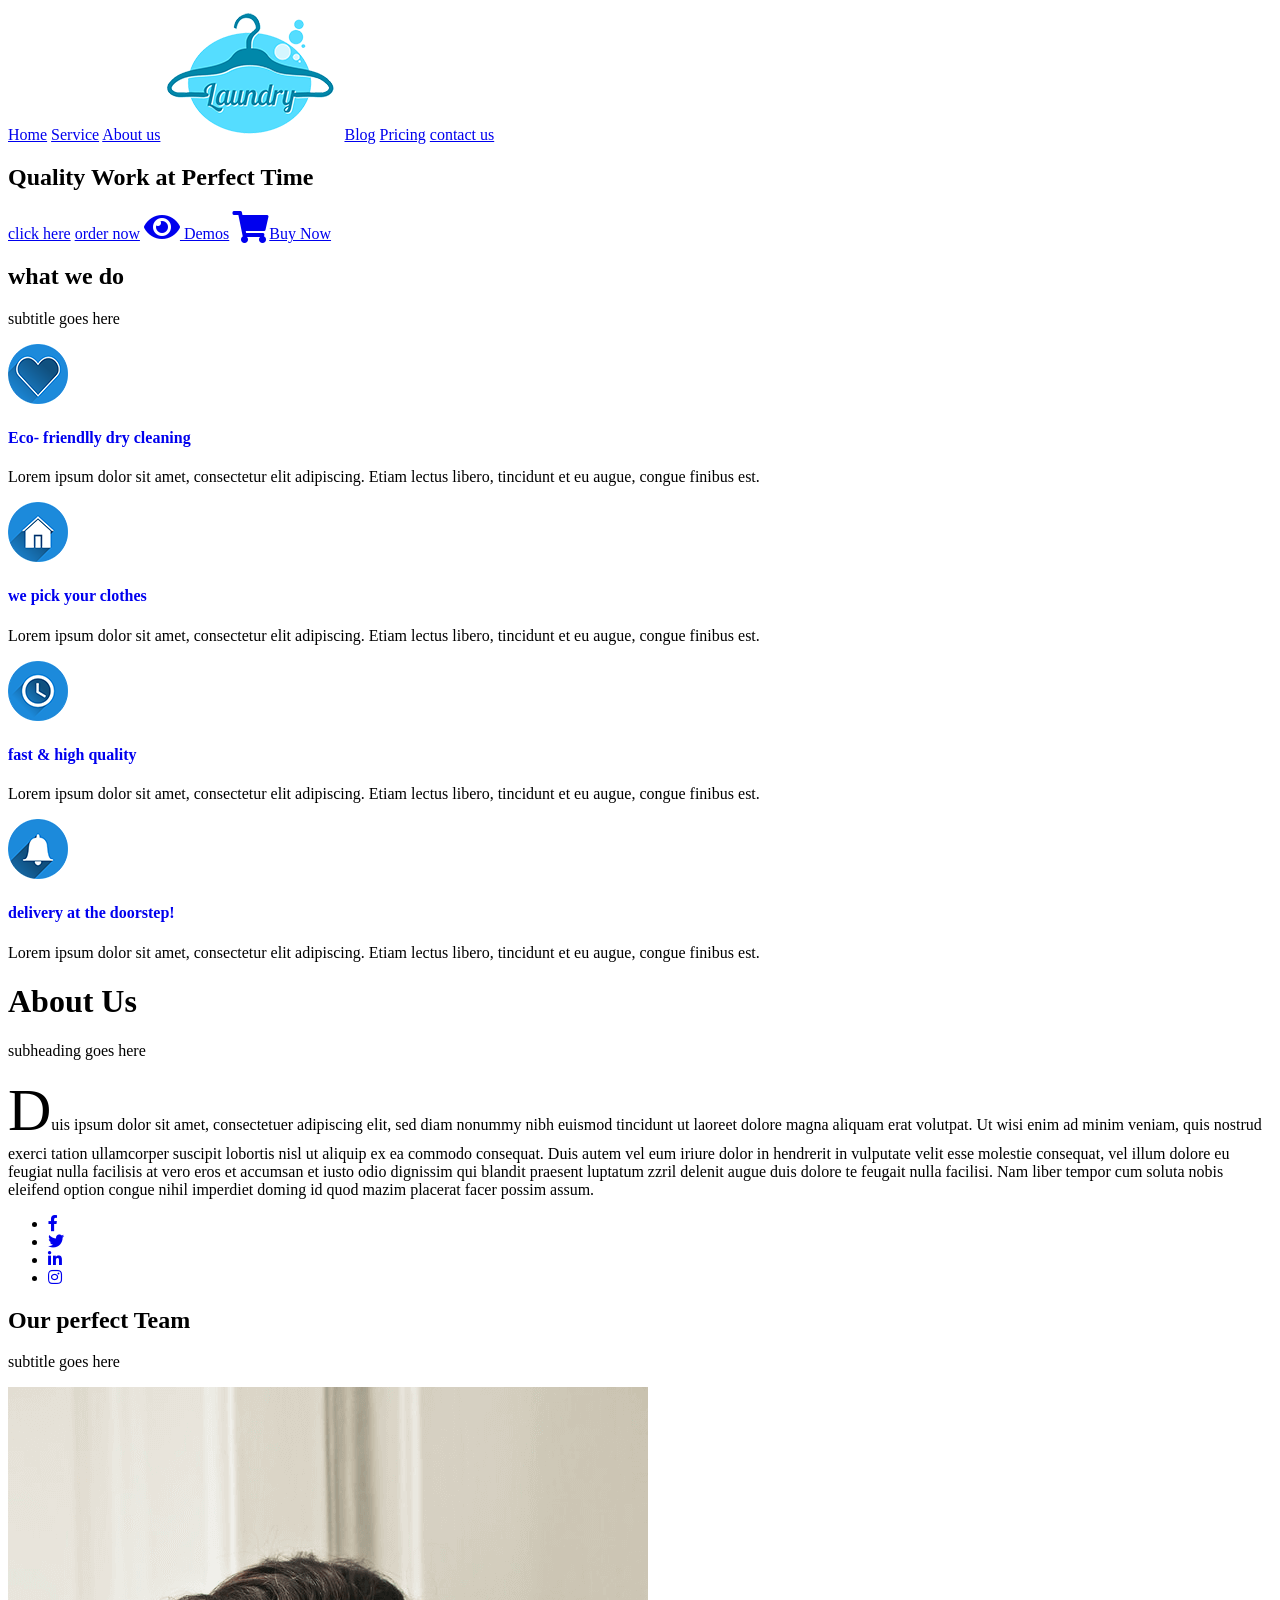
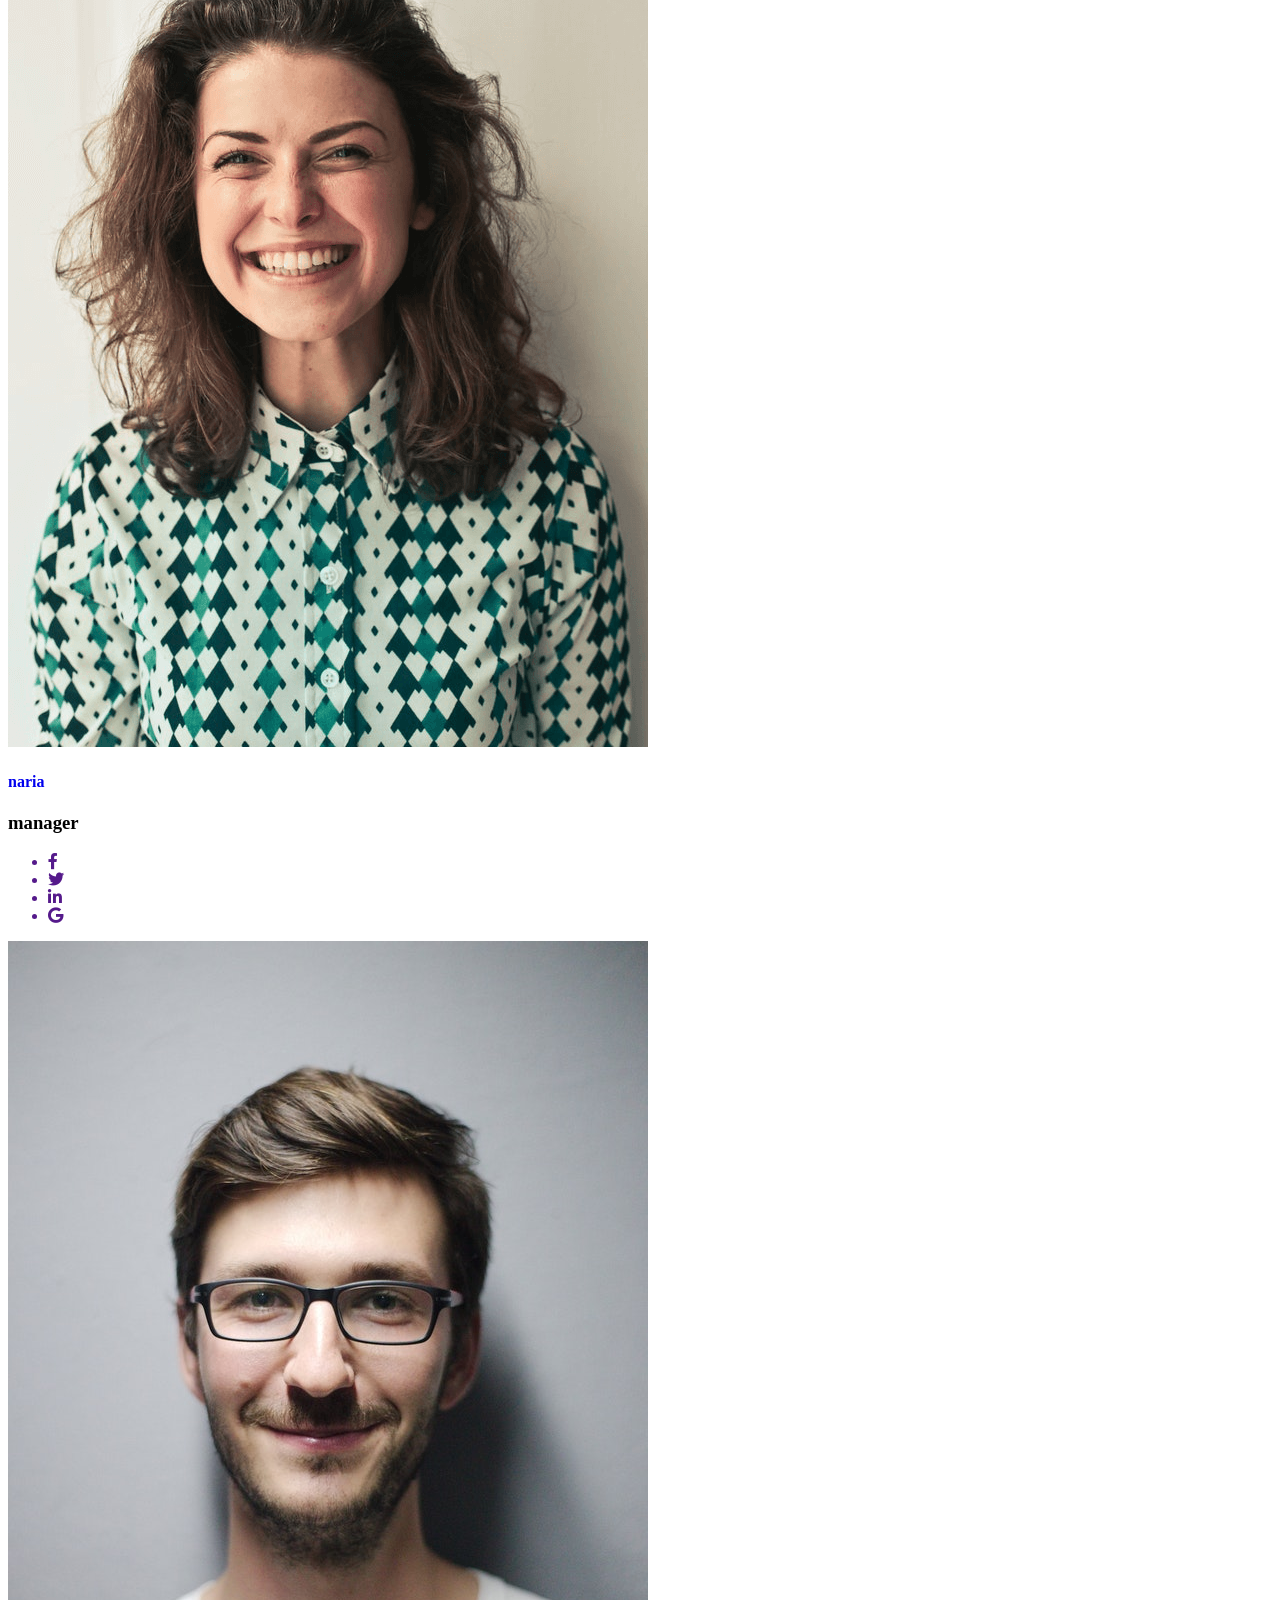
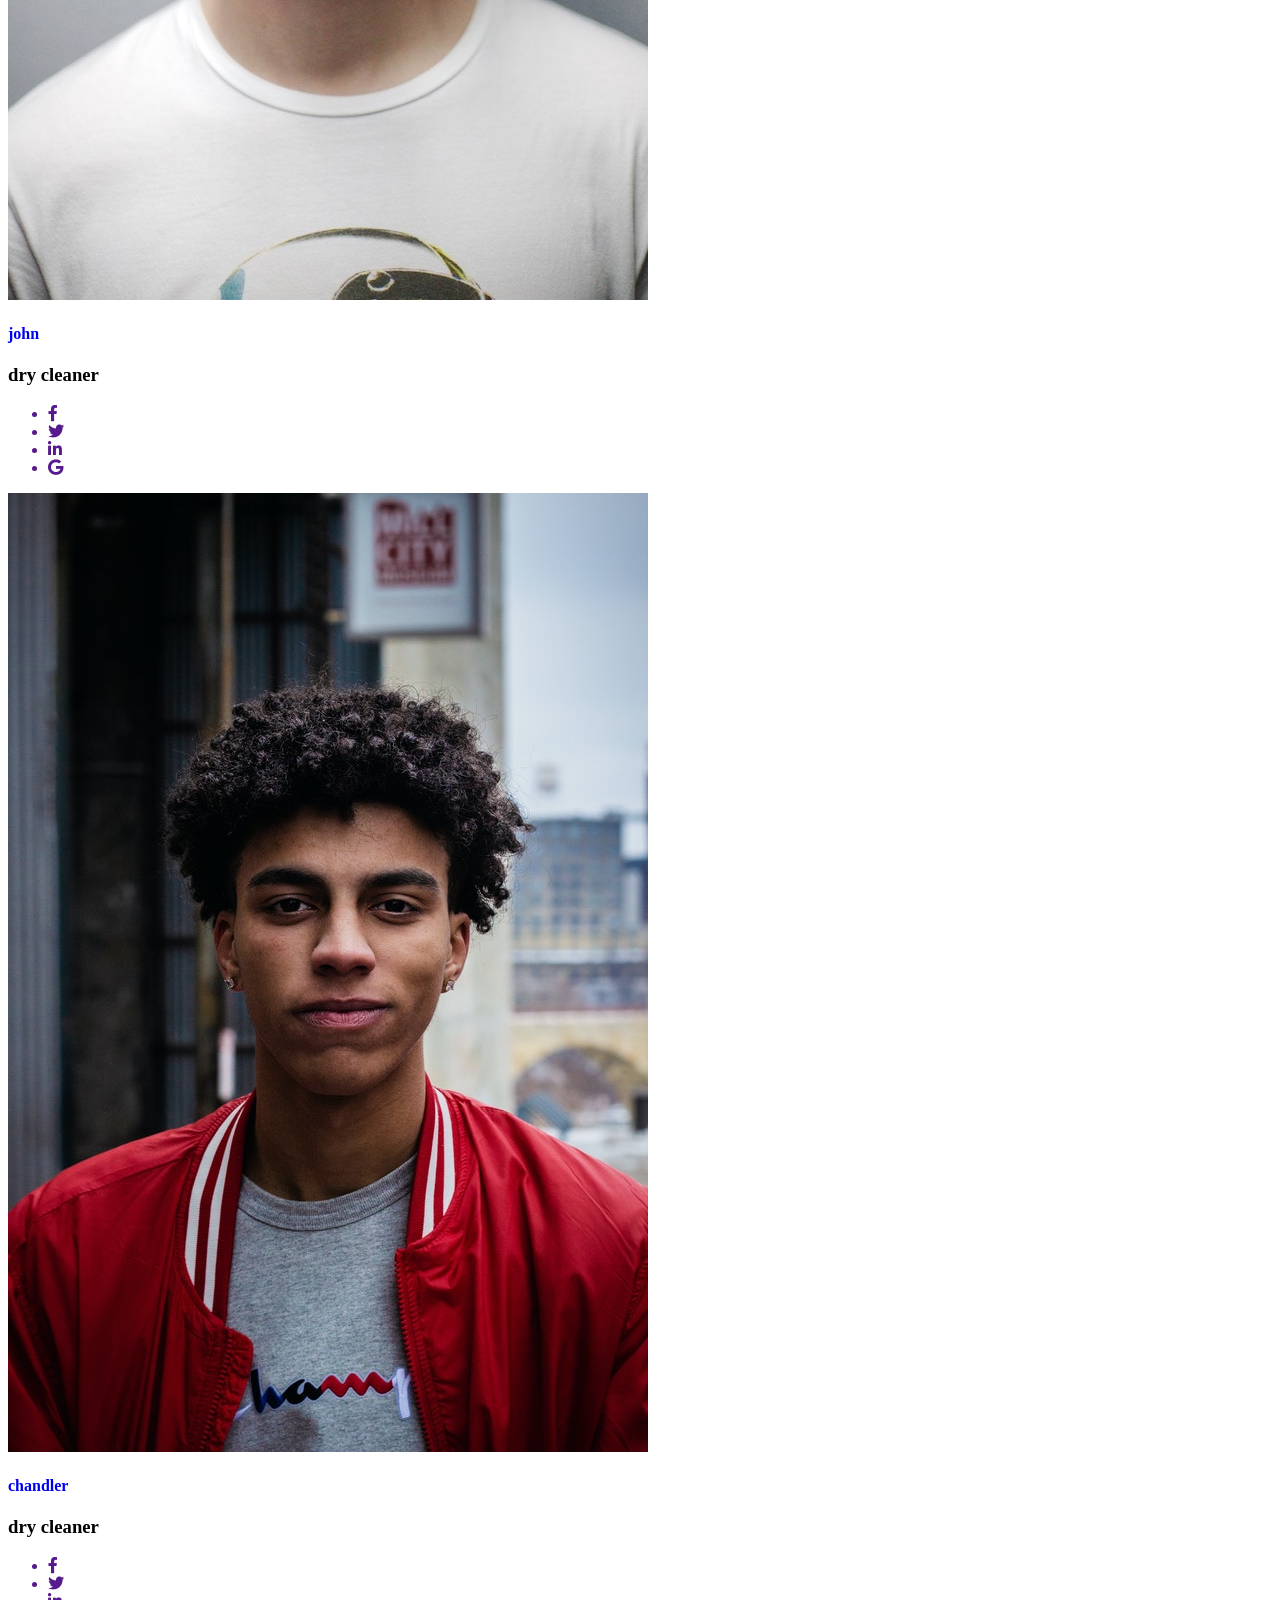
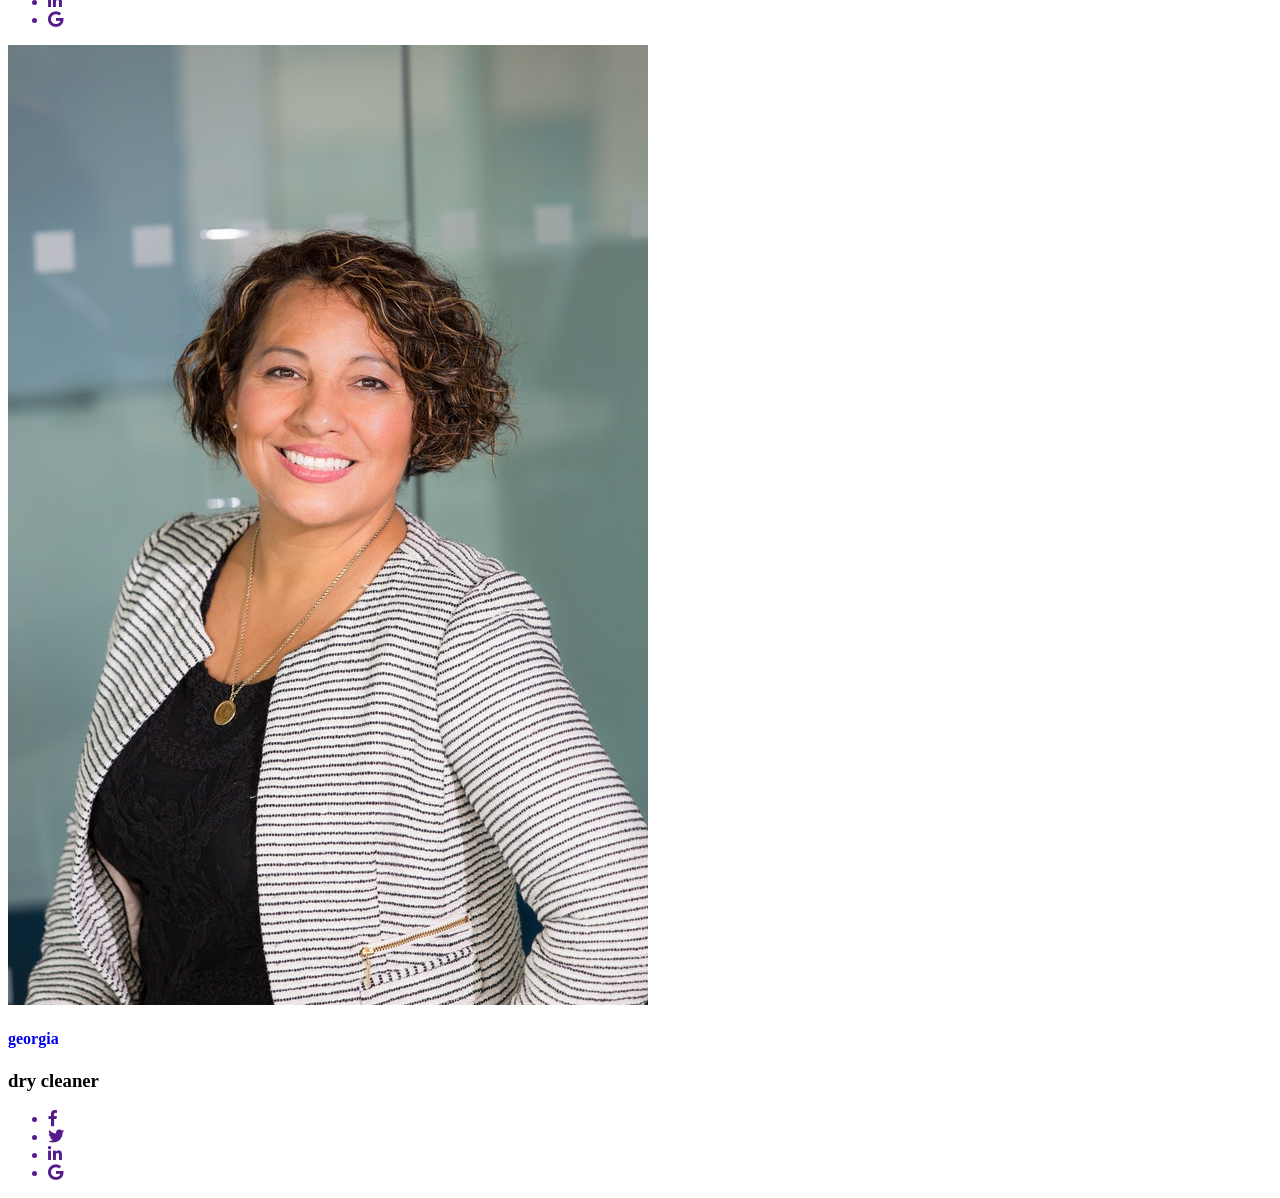
==== index.html @ bb2dcfbb "Rename index.html. to index.html" ====
<!DOCTYPE html>
<html>
  <head>
	  <title> hello</title>
	  <meta charset="utf-8">
	<meta name="viewport" content="width=device-width initial-scale=1.0">
    <link rel="stylesheet" type="text/css" href="theme1.css">	  
	 <link href="https://fonts.googleapis.com/css2?family=Josefin+Sans&display=swap" rel="stylesheet">
	 <link rel="stylesheet" href="https://use.fontawesome.com/releases/v5.15.1/css/all.css" integrity="sha384-vp86vTRFVJgpjF9jiIGPEEqYqlDwgyBgEF109VFjmqGmIY/Y4HV4d3Gp2irVfcrp" crossorigin="anonymous">
    <meta name="viewport"  content="width-device-width,initial-scale=1.0">
  </head>
  <body>
  <header>
  <nav>
	 <div class="menu">
	 <a href="#">Home</a>
	 <a href="#">Service</a>
	 <a href="#">About us</a
	<a href="#"><img src="logo.png" class="logo" alt="company logo"></img></a>
	 <a href="#">Blog</a>
	 <a href="#">Pricing</a>
	  <a href="#">contact us</a>
	 </div>
	 </nav>
	 <main>
	    <section>
		<h1>Quality Work  at Perfect Time</h1>
		<a href="#" class="btnone">click here</a>
		<a href="#" class="btntwo"> order now</a>
		<a href="#" class="btnthree"><i class="fa far fa-eye fa-2x" aria-hidden="true"></i><span class="btn-text"> Demos</span></a>
		<a href="#" class="btnfour"><i class="fa fa-shopping-cart fa-2x" aria-hidden="true"></i><span class="btn-text">Buy Now</span></a>
		</section>
	 </main>
	  <div>
	    <section class="headline">
       <h1>what we  do</h1>
       <p>subtitle goes here</p>
       </section>
	      <div class="row-1">
		  <div class="column-1">
		  <div class="card-1">
		  <a href="#"><span><img src="service-1.png" alt="Naria"></span><a/>
		  <div class="team-conatainer-1">
		  <a href="#" style="text-decoration: none;"><h4>Eco- friendlly dry cleaning</h4></a>
		   <p>Lorem ipsum dolor sit amet, consectetur elit adipiscing. Etiam lectus libero, tincidunt et eu augue, congue finibus est.</p>
		  </div>
		  </div>
		  </div>
		  <div class="column-1">
		  <div class="card-1">
		  <a href="#"><span><img src="service.png" alt="Naria"></span><a/>
		  <div class="team-conatainer-1">
		  <a href="#" style="text-decoration: none;"><h4>we pick your clothes</h4></a>
		   <p>Lorem ipsum dolor sit amet, consectetur elit adipiscing. Etiam lectus libero, tincidunt et eu augue, congue finibus est.</p>
		  </div>
		  </div>
		  </div>
		  <div class="column-1">
		  <div class="card-1">
		  <a href="#"><span><img src="service-3.png" alt="Naria"></span><a/>
		  <div class="team-conatainer-1">
		  <a href="#" style="text-decoration: none;"><h4>fast & high quality</h4></a>
		   <p>Lorem ipsum dolor sit amet, consectetur elit adipiscing. Etiam lectus libero, tincidunt et eu augue, congue finibus est.
</p>
		  </div>
		  </div>
		  </div>
		  <div class="column-1">
		  <div class="card-1">
		  <a href="#"><span><img src="service-4.png" alt="Naria"></span><a/>
		  <div class="team-conatainer-1">
		  <a href="#" style="text-decoration: none;"><h4>delivery at the doorstep!</h4></a>
		   <p>Lorem ipsum dolor sit amet, consectetur elit adipiscing. Etiam lectus libero, tincidunt et eu augue, congue finibus est.
</p>
		  </div>
		  </div>
		  </div>
		  </div>

	   </div>
   </div>
   <div class="fluid">
	<div class="hunk">
		<h1> About Us </h1>
		<p>subheading goes here</p>
	    <div class="about">
		<span style="font-size:60px;">D</span>uis ipsum dolor sit amet, consectetuer adipiscing elit, sed diam nonummy nibh euismod tincidunt ut laoreet dolore magna aliquam erat volutpat. Ut wisi enim ad minim veniam, quis nostrud exerci tation ullamcorper suscipit lobortis nisl ut aliquip ex ea commodo consequat. Duis autem vel eum iriure dolor in hendrerit in vulputate velit esse molestie consequat, vel illum dolore eu feugiat nulla facilisis at vero eros et accumsan et iusto odio dignissim qui blandit praesent luptatum zzril delenit augue duis dolore te feugait nulla facilisi. Nam liber tempor cum soluta nobis eleifend option congue nihil imperdiet doming id quod mazim placerat facer possim assum.
		</div>
		<div class="social-icon" >
			<ul>
				<li class="social-social-fb"><a href="#"><i class="fab fa-facebook-f"></i><span></span></a></li>
				<li class="social-social-fb"><a href="#"><i class="fab fa-twitter fa-1x"></i><span></span></a></li>
				<li class="social-social-fb"><a href="#"><i class="fab fa-linkedin-in"></i><span></span></a></li>
				<li class="social-social-fb"><a href="#"><i class="fab fa-instagram"></i><span></span></a></li>
			</ul>
		</div>
		</div>
		
<div class="team-section">
	<h2>Our perfect Team</h2>
	<p>subtitle goes here</p>
   </div>
   <div class="row">
	 <div class="column">
	   <div class="card">
		<a href="#"><span><img src="naria.png" alt="Naria"></span><a/>
		 <div class="team-container">
		   <a href="#" style="text-decoration: none;"><h4>naria</h4></a>
		   <h3>manager</h3>
		 </div>
		 <div class="icon" >
			   <ul>
				   <a href=""><li><span class="five"><i class="fab fa-facebook-f"></i></span></li></a>
				   <a href=""><li><span class="five"><i class="fab fa-twitter fa-1x"></i></span></li></a>
				   <a href=""><li><span class="five"><i class="fab fa-linkedin-in"></i></span></li></a>
				   <a href=""><li><span class="five"><i class="fab fa-google"></i></span></li></a>
			   </ul>
		   </div>
	   </div>
	 </div>
   
	 <div class="column">
	   <div class="card">
		 <a href=""><span><img src="john.jpg" alt="John"></span></a>
		 <div class="team-container">
		   <a href="#" style="text-decoration: none;"><h4>john</h4></a>
		   <h3>dry cleaner</h3>
		 </div>
		 <div class="icon" >
			   <ul>
				<a href=""><li><span class="five"><i class="fab fa-facebook-f"></i></span></li></a>
				<a href=""><li><span class="five"><i class="fab fa-twitter fa-1x"></i></span></li></a>
				<a href=""><li><span class="five"><i class="fab fa-linkedin-in"></i></span></li></a>
				<a href=""><li><span class="five"><i class="fab fa-google"></i></span></li></a>
			   </ul>
		   </div>
	   </div>
	 </div>
   
	 <div class="column">
	   <div class="card">
		 <a href=""><span><img src="chandler.jpg" alt="Chandler"></span></a>
		 <div class=" team-container">
		   <a href="#" style="text-decoration: none;"><h4>chandler</h4></a>
		   <h3>dry cleaner</h3>
		 </div>
		 <div class="icon" >
			   <ul>
				<a href=""><li><span class="five"><i class="fab fa-facebook-f"></i></span></li></a>
				<a href=""><li><span class="five"><i class="fab fa-twitter fa-1x"></i></span></li></a>
				<a href=""><li><span class="five"><i class="fab fa-linkedin-in"></i></span></li></a>
				<a href=""><li><span class="five"><i class="fab fa-google"></i></span></li></a>
			   </ul>
		   </div>
	   </div>
	 </div>
	 
	 <div class="column">
	   <div class="card">
		 <a href=""><span><img src="georgia.jpg" alt="Georgia"></span></a>
		 <div class="team-container">
		   <a href="#" style="text-decoration: none;"><h4>georgia</h4></a>
		   <h3>dry cleaner</h3>
		 </div>
		 <div class="icon" >
			   <ul>
				<a href=""><li><span class="five"><i class="fab fa-facebook-f"></i></span></li></a>
				<a href=""><li><span class="five"><i class="fab fa-twitter fa-1x"></i></span></li></a>
				<a href=""><li><span class="five"><i class="fab fa-linkedin-in"></i></span></li></a>
				<a href=""><li><span class="five"><i class="fab fa-google"></i></span></li></a>
			   </ul>
		   </div>
   </div>
	  </div>
  </header>
  </body>
  </html>
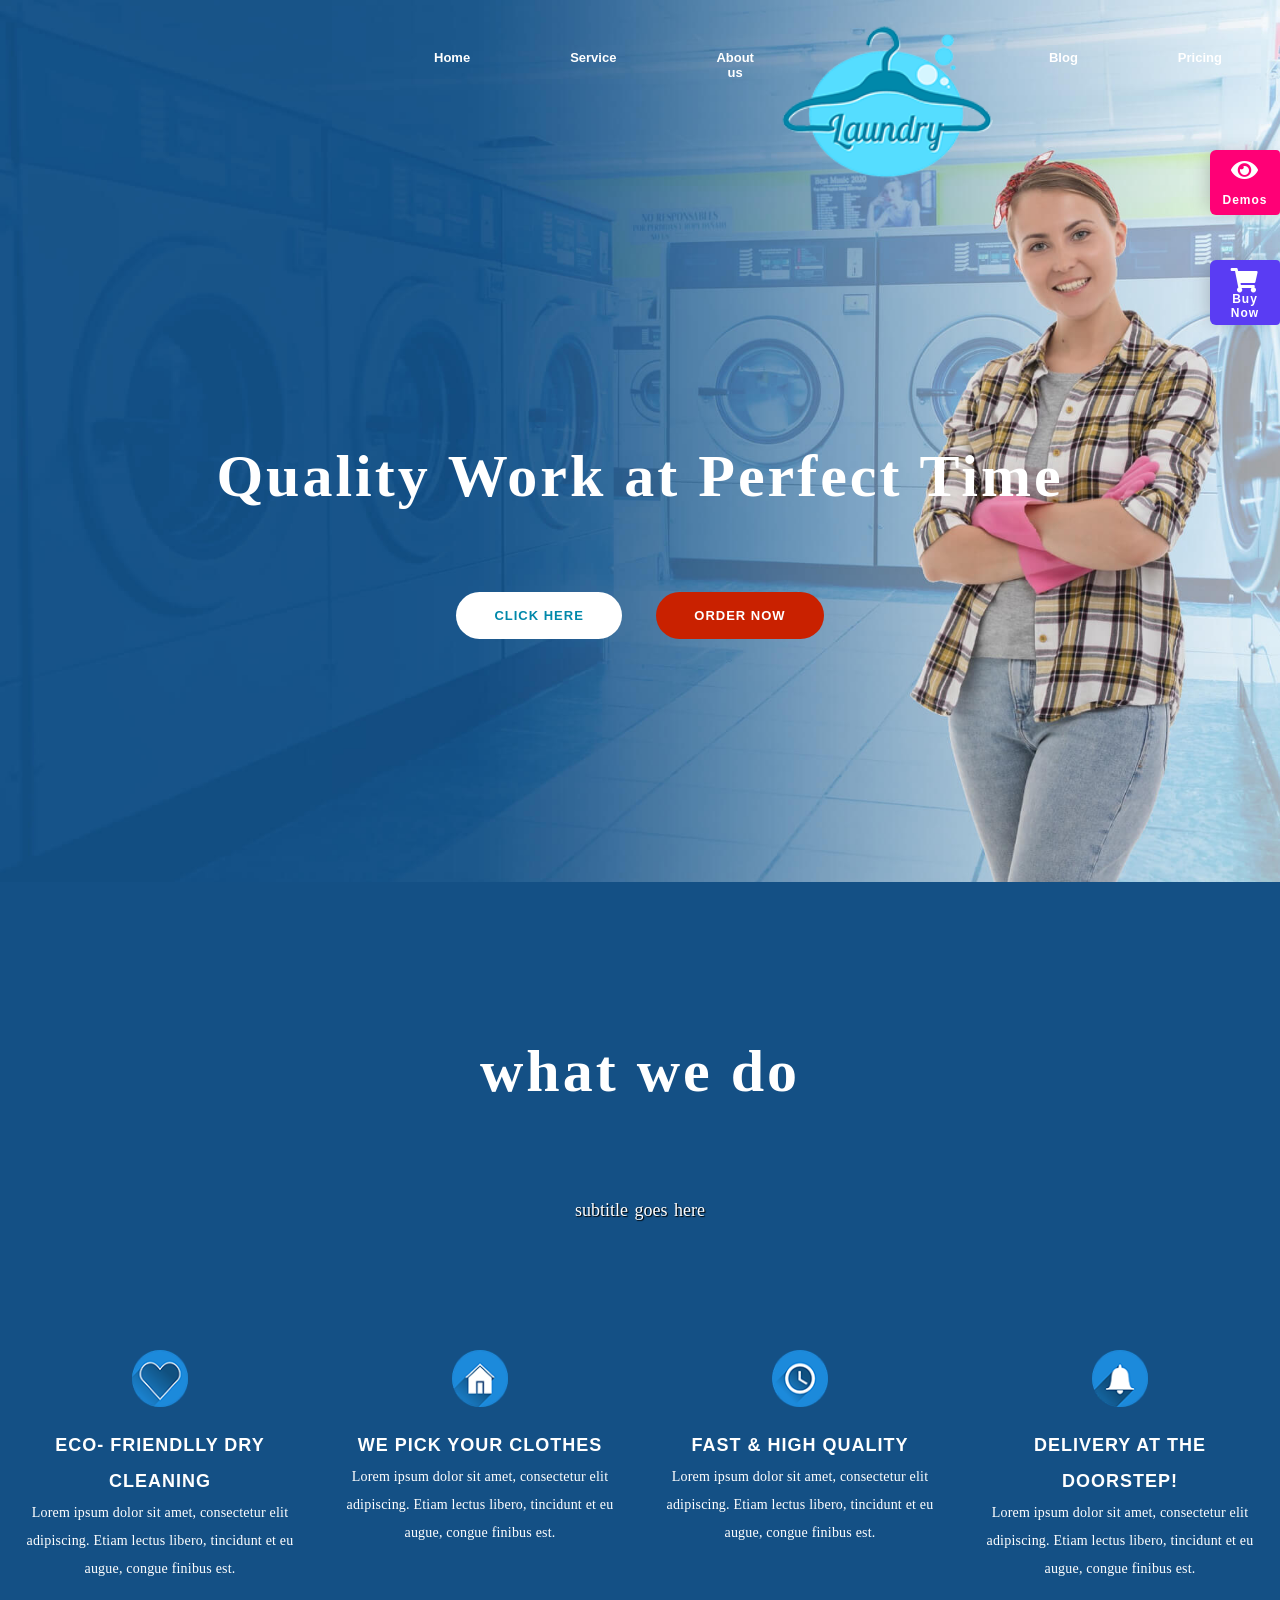
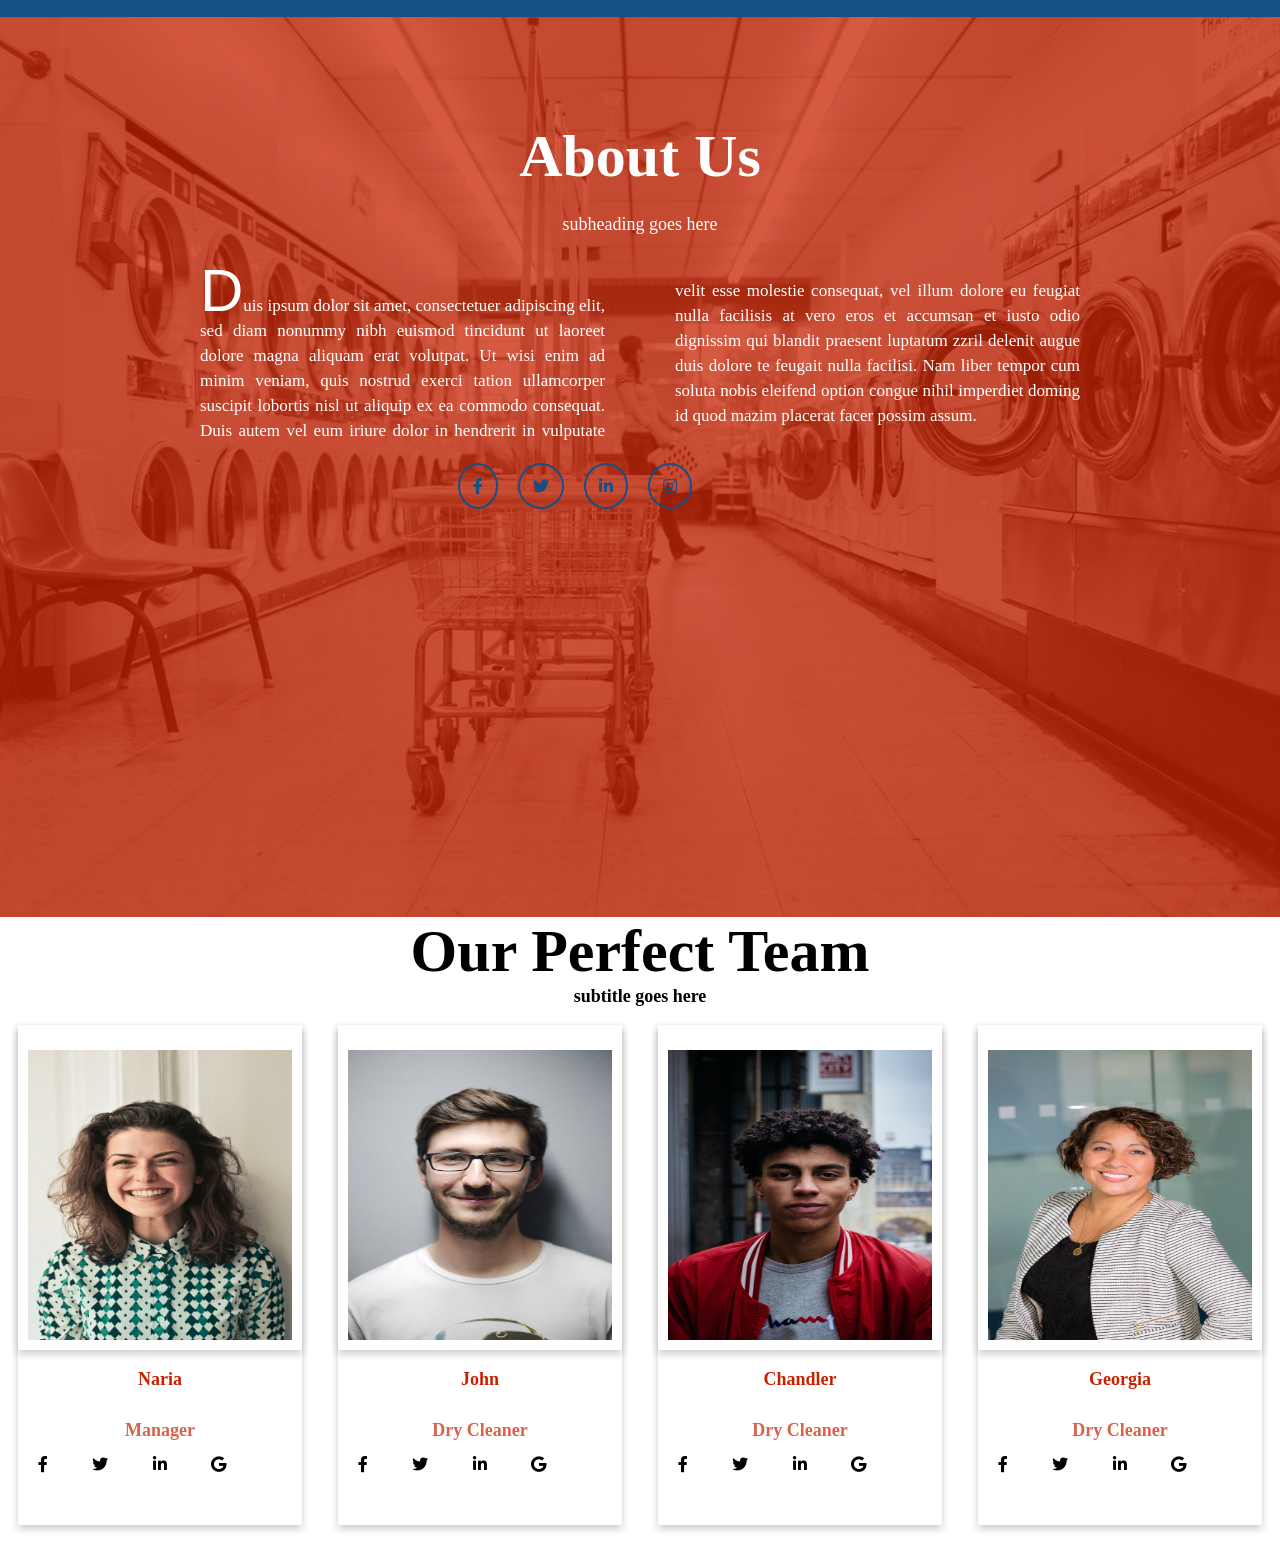
==== commit 3c94b7c4: "Update index.html" ====
--- a/index.html
+++ b/index.html
@@ -4,7 +4,7 @@
 	  <title> hello</title>
 	  <meta charset="utf-8">
 	<meta name="viewport" content="width=device-width initial-scale=1.0">
-    <link rel="stylesheet" type="text/css" href="theme1.css">	  
+    <link rel="stylesheet" type="text/css" href="style.css">	  
 	 <link href="https://fonts.googleapis.com/css2?family=Josefin+Sans&display=swap" rel="stylesheet">
 	 <link rel="stylesheet" href="https://use.fontawesome.com/releases/v5.15.1/css/all.css" integrity="sha384-vp86vTRFVJgpjF9jiIGPEEqYqlDwgyBgEF109VFjmqGmIY/Y4HV4d3Gp2irVfcrp" crossorigin="anonymous">
     <meta name="viewport"  content="width-device-width,initial-scale=1.0">
--- a/style.css
+++ b/style.css
@@ -0,0 +1,438 @@
+*{
+  margin:0; padding:0; box-sizing: border-box;
+  font-family: 'Josefin Sans', sans-serif;
+
+  }
+  
+  header {width:100%; height:100vh;
+     background-image:url("main.jpg");
+	 background-repeat:no;
+	 background-size:cover;
+	 }
+	nav{
+		width:100; height:13vh;
+		background:transparent;
+		color:white; display:flex; justify-content:space-between;
+		align-content:center;
+		justify-content:center;
+	}
+	nav .menu{
+		width:40%; 
+		display:flex; justify-content:space-around;
+		text-align:center;    
+	}
+	nav .menu a{
+		width:25%;
+		text-decoration:none; color:white;
+		font-weight:bold;
+		text-align:center;
+		margin:50px;
+		font-size:13px;
+		}
+		.logo{
+    height: 165px;
+    width: auto;
+    margin: 20px 0px 0px -30px;
+    position: static;
+		}
+	main{
+		width:100%;
+		height:85vh;
+		display:flex;
+		justify-content:center;
+		align-items:center;
+		text-align:center;
+	}
+	section h1{
+		font-size:60px; font-weight:200px; letter-spacing:3px;
+		color:#FFFFFF;
+		margin:40px;
+		font-family:ui sans-serif;
+		height: 150px;
+		line-height: 2;
+	}
+	
+	section p{
+		font-size:25px;
+		color:#eee;
+		word-spacing:2px;
+		margin-bottom:25px;
+		text-shadow:1px 1px 1px black;
+	}
+	/* second page*/
+	html {
+		box-sizing: border-box;
+	  }
+	  
+	  *, *:before, *:after {
+		box-sizing: inherit;
+	  }
+	  
+	  .column-1 {
+		float: left;
+		width: 25%;
+		margin-bottom: 16px;
+		padding: 10px 10px 10px 10px;
+	  }
+	  
+	  .card-1 {
+		margin: 8px;
+		height:auto;
+	  }
+	  
+	  
+	  }
+	  .team-section-1 p {
+		  font-size:18px;
+		  font-family:ui-sans-serif;
+		  color:#000000;
+		  text-align:center;
+	  }
+	   .card-1 img {
+		display: block;
+		margin-left: auto;
+		margin-right: auto;
+		margin-bottom: 20px;
+		width: 20%;
+	   }
+	  
+	   .team-conatainer-1 h4 {
+		   line-height: 2;
+		   letter-spacing: 1px;
+		   font-size:18px;
+		   color:#FFFFFF;
+		   text-align:center;
+		   text-transform:uppercase;
+	   }
+	   .team-conatainer-1 p {
+		       font-family: Josefin Sans;
+               font-size: 14px;
+               line-height: 28px;
+               letter-spacing: 0.2px;
+			   color:#FFFFFF;
+			   text-align: center;
+			
+	   }
+	  
+	  .team-container-1::after, .row-1::after {
+		content: "";
+		clear: both;
+		display: table;
+	  }
+	  .headline {
+  width: 100%;
+  height: 50vh;
+  min-height: 350px;
+  background: #145085;
+  background-size: cover;
+  display: flex;
+  flex-direction: column;
+  justify-content: center;
+  text-align:center;
+}
+
+  .headline h1 {
+	  font-size:60px;
+	  color:#FFFFFF;
+	  text-align:center;
+	  font-family: serif;
+	  } 
+	  
+	  .headline p {
+		  font-size:18px;
+		  font-family:ui-sans-serif;
+		  color:#FFFFFF;
+		  text-align:center;
+		  font-weight:500;
+		  line-height: 1;
+		  
+	  }
+	  
+.row-1 {
+	background-color:#145085;
+}
+   
+	section a {
+		padding: 12px 30px;
+		border-radius:4px;
+		outline:none;
+		font-size:20px;
+		font-weight:500px;
+		text-decoration:none;
+	    letter-spacing:1px;}
+	section .btnone{
+		background:#fff;
+		color:#0088AA;
+		border-radius:24px;
+		text-transform:uppercase;
+		transition-duration:1s;
+		
+		padding:16px 38px;
+		font-size:13px;
+		font-weight:bold;
+		margin:none;
+		text-decoration:none;
+		
+		}
+     .btnone:hover{
+			background-color: #145085;
+			opacity: 0.6;
+			color:#FFFFFF;
+			-webkit-transition: all 0.25s ease-in-out;
+        transition: all 0.25s ease-in-out;
+		}
+		section .btntwo{
+			background:#C92100;
+			color:#FFFFFF;
+			border-radius:24px;
+			text-transform:uppercase;
+			padding:16px 38px;
+			font-size:13px;
+		    font-weight:bold;
+			margin:0px 0px 0px 30px;
+			text-decoration:none;
+			transition-duration:1s;
+		}
+		.btntwo:hover{
+			background:#145085;
+			opacity:0.6;
+	    	color:#FFFFFF;
+		-webkit-transition: all 0.25s ease-in-out;
+        transition: all 0.25s ease-in-out;
+	}
+		
+		section .btnthree{
+			 display: flex;
+  text-decoration: none;
+    text-align: center;
+    flex-direction: column;
+    align-items: center;
+    justify-content: space-between;
+    overflow: hidden;
+    position: absolute;
+    top: 150px;
+    right: 0;
+    padding: 8px 6px;
+    width: 70px;
+    height: 65px;
+    cursor: pointer;
+    background-color: #ff0076;
+    border-bottom-left-radius: 6px;
+    border-top-left-radius: 6px;
+    box-shadow: -5px 0px 20px -5px rgba(0, 0, 0, 0.25);
+    -moz-transition: all 0.2s linear;
+    -o-transition: all 0.2s linear;
+    -ms-transition: all 0.2s linear;
+    transition: all 0.2s linear;
+  font-size:12px;
+  color:#fff;
+  font-weight:700;
+		}
+ .btnthree:hover{
+			background:black;
+			opacity:0.8;
+		color:white;}
+		
+		section .btnfour{
+			 display: flex;
+    text-decoration: none;
+    text-align: center;
+    flex-direction: column;
+    align-items: center;
+    justify-content: space-between;
+    overflow: hidden;
+    position: absolute;
+    top: 150px;
+    right: 0;
+    padding: 8px 6px;
+    width: 70px;
+    height: 65px;
+    cursor: pointer;
+    background-color:#5a3cf3;
+    border-bottom-left-radius: 6px;
+    border-top-left-radius: 6px;
+    box-shadow: -5px 0px 20px -5px rgba(0, 0, 0, 0.25);
+    -moz-transition: all 0.2s linear;
+    -o-transition: all 0.2s linear;
+    -ms-transition: all 0.2s linear;
+    transition: all 0.2s linear;
+  font-size:12px;
+  color:#fff;
+  font-weight:700;
+  margin-top:110px;
+		}
+ .btnfour:hover{
+			background:black;
+			opacity:0.8;
+		color:#FFFFFF;}
+/*third section start here*/
+.fluid {width:100%; height:100vh;
+	background-image:url("third.jpg");
+	background-repeat:no;
+	background-size:cover;
+	}
+	.hunk {
+		background-color:#c92100BD;
+		opacity: 1;
+		width: 100%;
+		height: 100%;}
+	.hunk h1{
+		text-align: center;
+		font-family: 'Josefin Sans';
+		font-size: 60px;
+		padding: 105px 0px 0px 0px;
+		color: #FFFFFF;
+	}
+	.hunk p {
+		text-align: center;
+		font-family: 'Josefin Sans';
+		font-size: 18px;
+		font-weight: 500;
+		padding: 23px 0px;
+		color: #FFFFFF;
+	}
+	.about{
+		column-count: 2;
+		column-gap:70px;
+		color:#FFFFFF;
+		margin: 20px 200px;
+		font-size: 20px;
+		font-size: 17px;
+		font-family: 'Josefin Sans';
+		text-align:justify;
+		line-height: 25px;
+	}
+	  .social-icon{
+		  margin: 0% 35%;
+	  }
+	  
+	.social-icon i{
+           background-color:transparent;
+			border-radius: 50%;
+			border: 2px solid #145085;
+			padding: 13px;	  
+	}
+   .social-icon i:hover{
+		background-color: #FFFFFF;
+		-webkit-transition: all 0.25s ease-in-out;
+        transition: all 0.25s ease-in-out;
+	}
+	.social-icon li {
+		display:inline;
+		float:left;
+		
+	}
+	li a {
+		padding: 10px;
+	}
+	/*.fa-facebook-f:before {
+		content: "\f39e";
+		color: #145085;
+	}
+	.fa-twitter:before{
+		   content: "\f099";
+			color: #145085;
+	}
+	.fa-linkedin-in:before{
+		content: "\f0e1";
+		color: #145085;
+	}
+    .fa-instagram:before{
+		content: "\f16d";
+		color: #145085;}*/
+	body {
+		font-family: Arial, Helvetica, sans-serif;
+		margin: 0;
+		  
+	  }
+	  .social-social-fb a {
+		  color:#145085;
+	  }
+	  
+
+	  html {
+		box-sizing: border-box;
+	  }
+	  
+	  *, *:before, *:after {
+		box-sizing: inherit;
+	  }
+	  
+	  .column {
+		float: left;
+		width: 25%;
+		margin-bottom: 16px;
+		padding: 10px 10px 10px 10px;
+	  }
+	  
+	  .card {
+		box-shadow: 0 4px 8px 0 rgba(0, 0, 0, 0.2);
+		margin: 8px;
+		height:500px;
+	  }
+	  
+	  .team-section h2 {
+		  font-size:60px;
+		  font-family:ui-sans-serif;
+		  text-align: center;
+		  text-transform:capitalize;
+		  color: #000000;
+	  }
+	  .team-section p {
+		  font-size:18px;
+		  font-family:ui-sans-serif;
+		  color:#000000;
+		  text-align:center;
+		  font-weight:600;
+	  }
+	   .card img {
+		   box-shadow: 0 4px 8px 0 rgba(0, 0, 0, 0.2);
+		   padding:25px 10px 10px 10px;
+		   width:100%;
+		   height:65%;
+	   }
+		
+		.team-container h3  {
+			text-align:center;
+			color:#C92100;
+			font-size:18px;
+			font-family:ui-sans-serif;
+			text-transform:capitalize;
+			padding:15px  0px;
+			opacity:0.7;
+			text-decoration: none;
+		}
+		 .team-container h4  {
+			text-align:center;
+			color:#C92100;
+			font-size:18px;
+			font-family:ui-sans-serif;
+			text-transform:capitalize;
+			padding: 15px 0px;
+			text-decoration: none;
+		}
+	  
+	  .team-container::after, .row::after {
+		content: "";
+		clear: both;
+		display: table;
+	  }
+	.icon li{
+		  display:inline;
+		  padding:20px;
+	  } 
+	  .icon a {
+		  color:#000000;
+	  }
+	  .five :hover{
+		color: grey;
+		
+	  }
+	  @media screen and (max-width: 650px) {
+		.column {
+		  width: 100%;
+		  display: block;
+		}
+	  }
+	
+	  
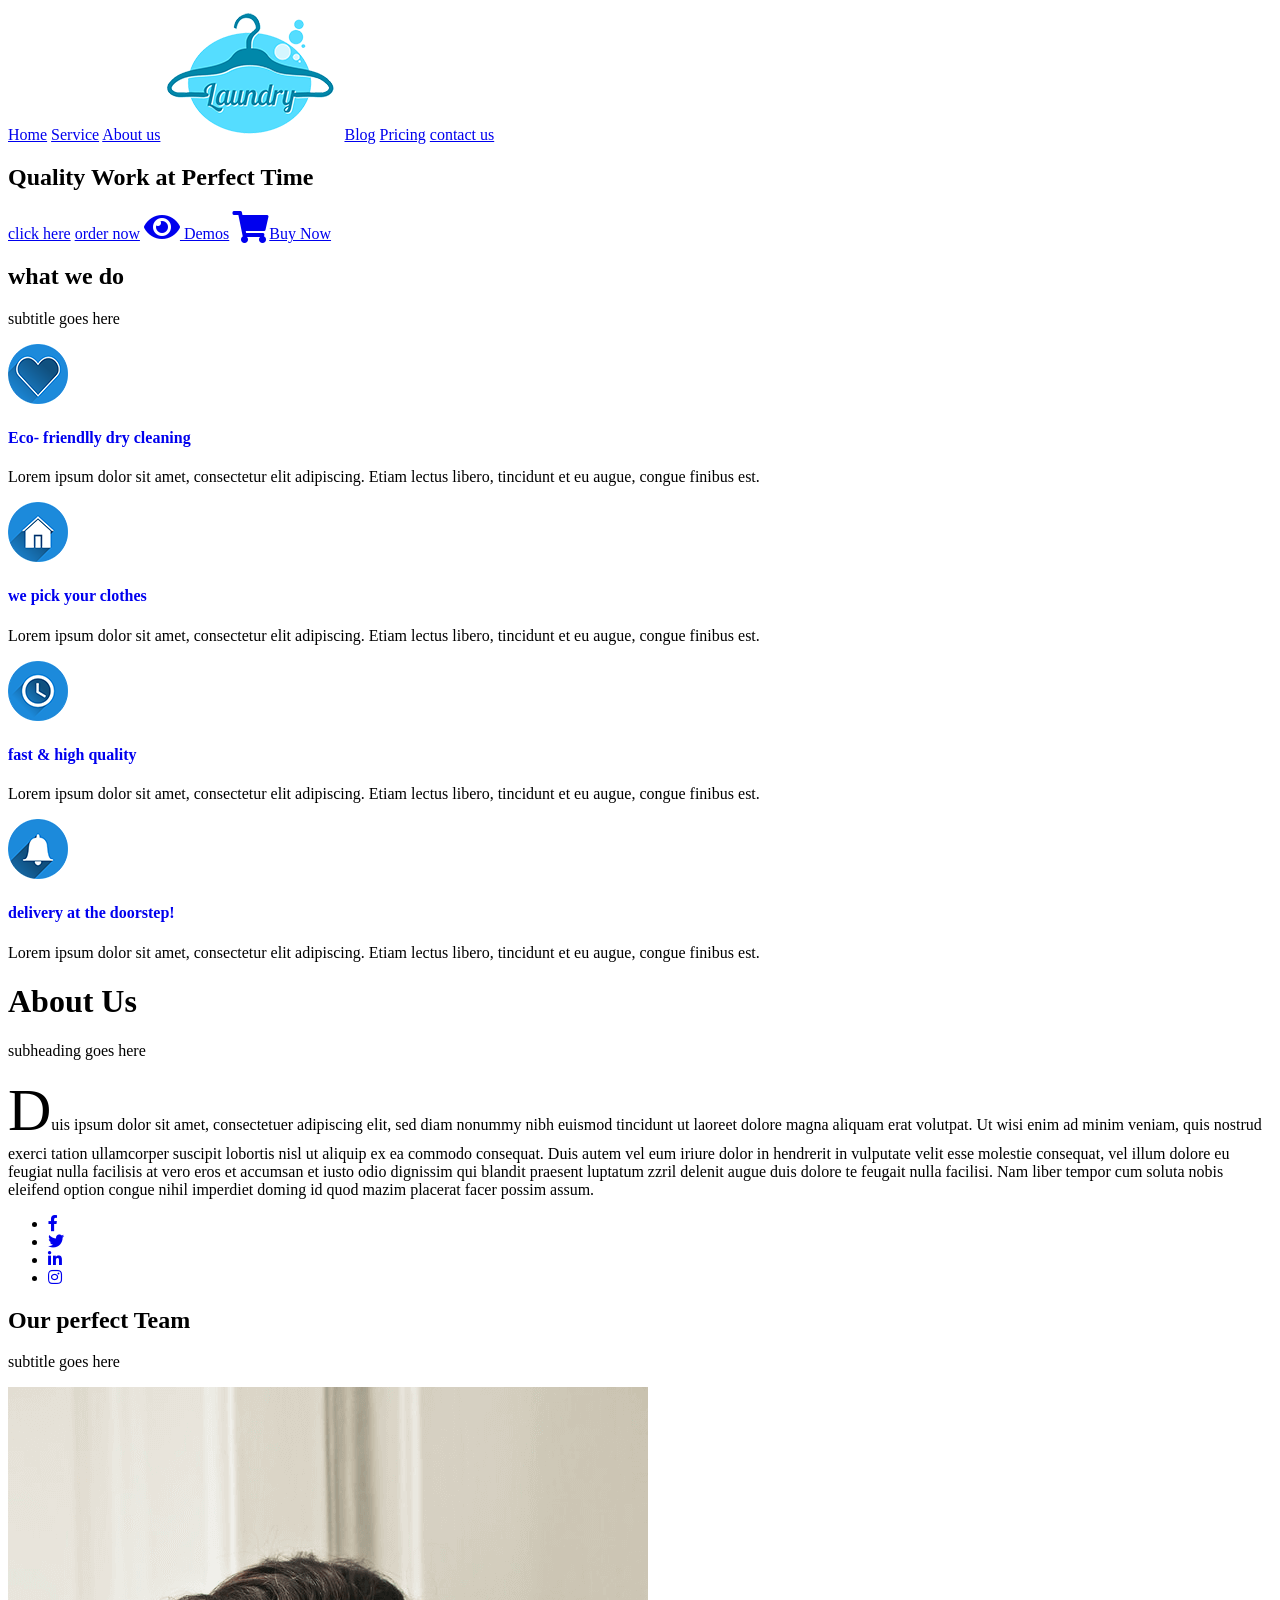
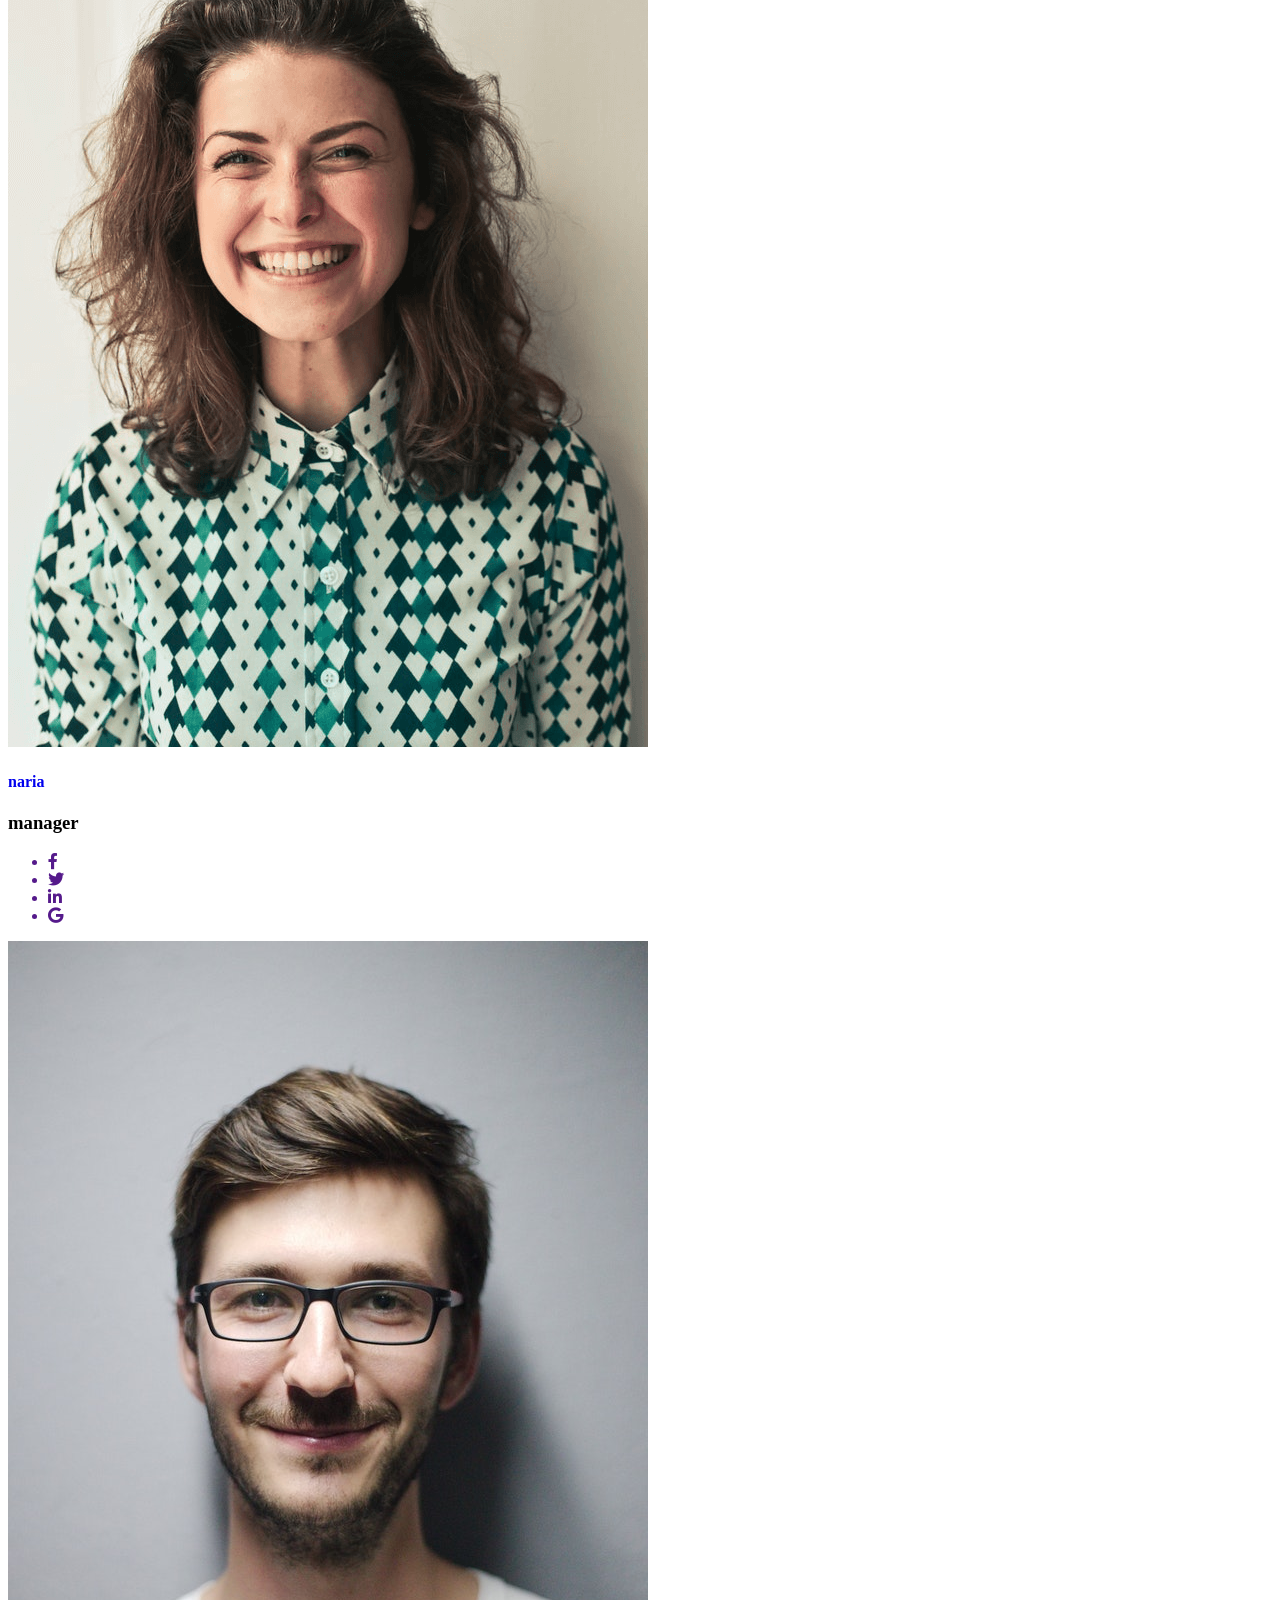
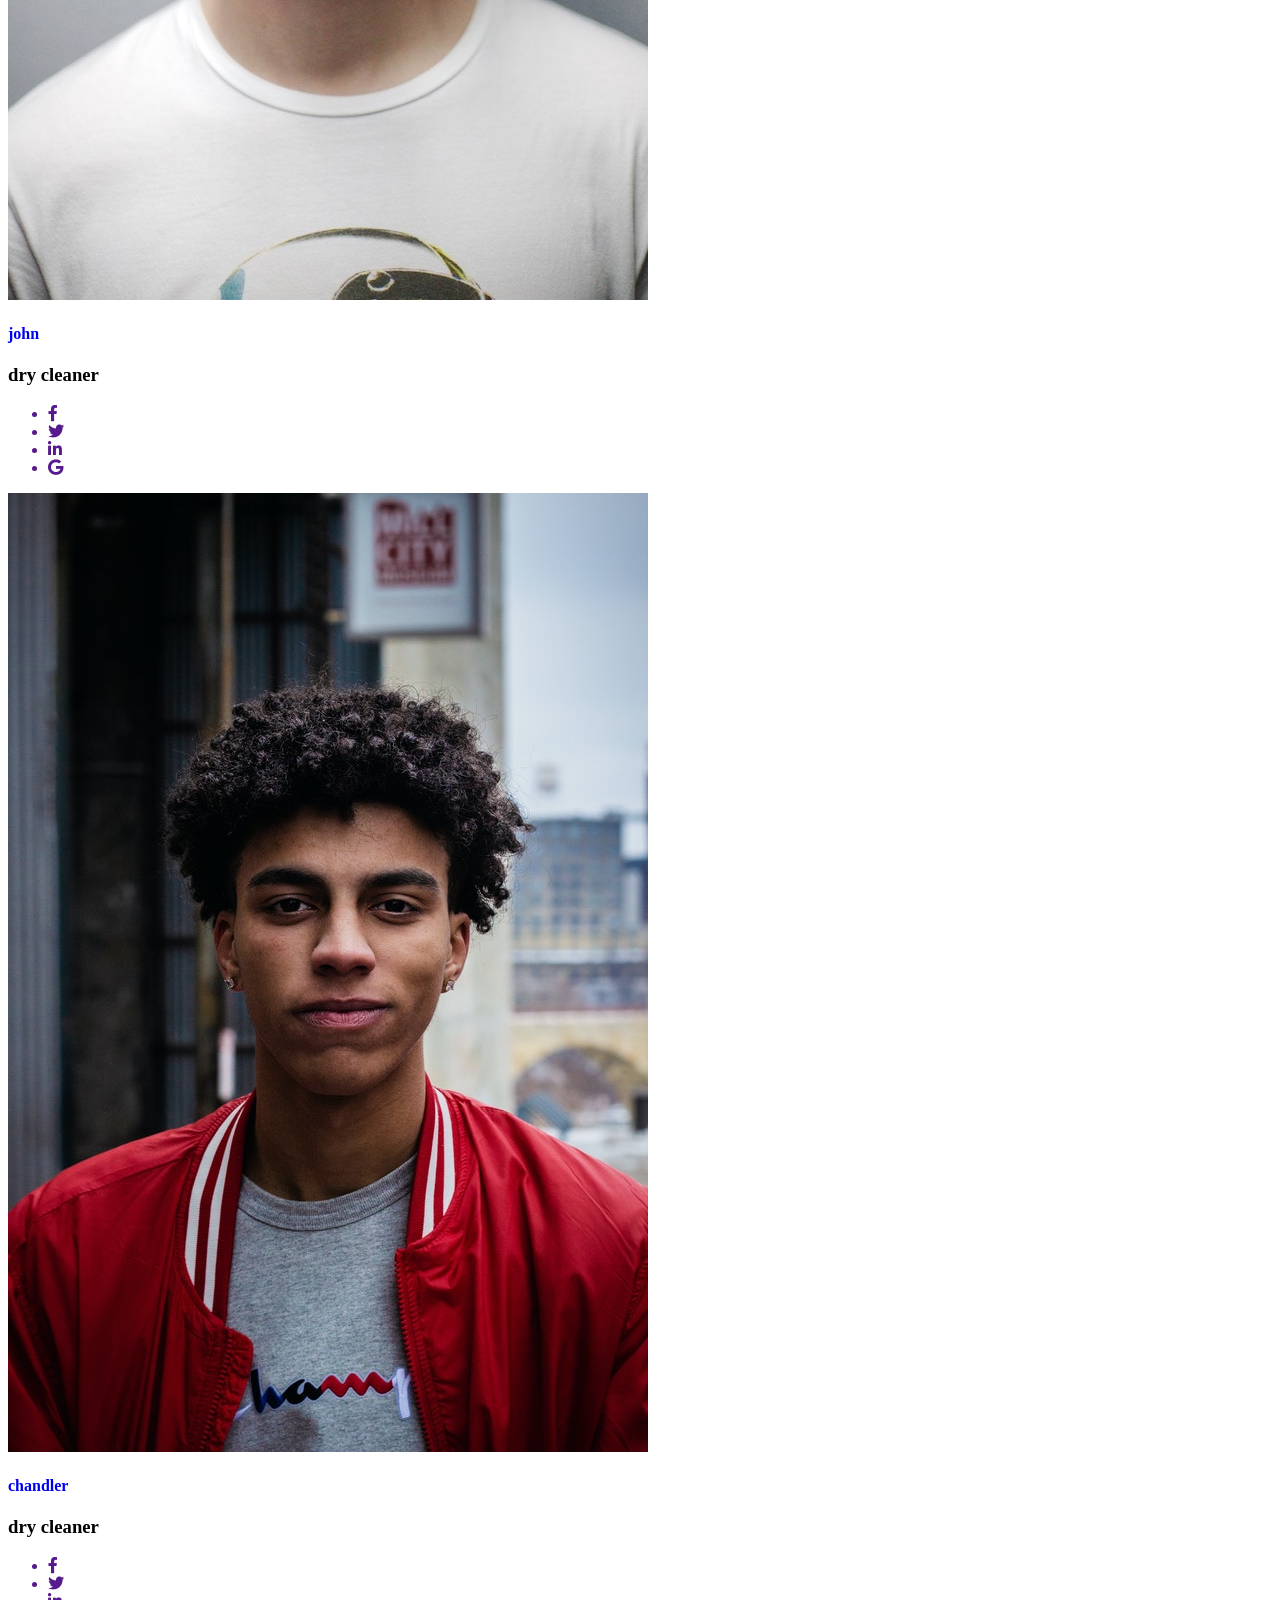
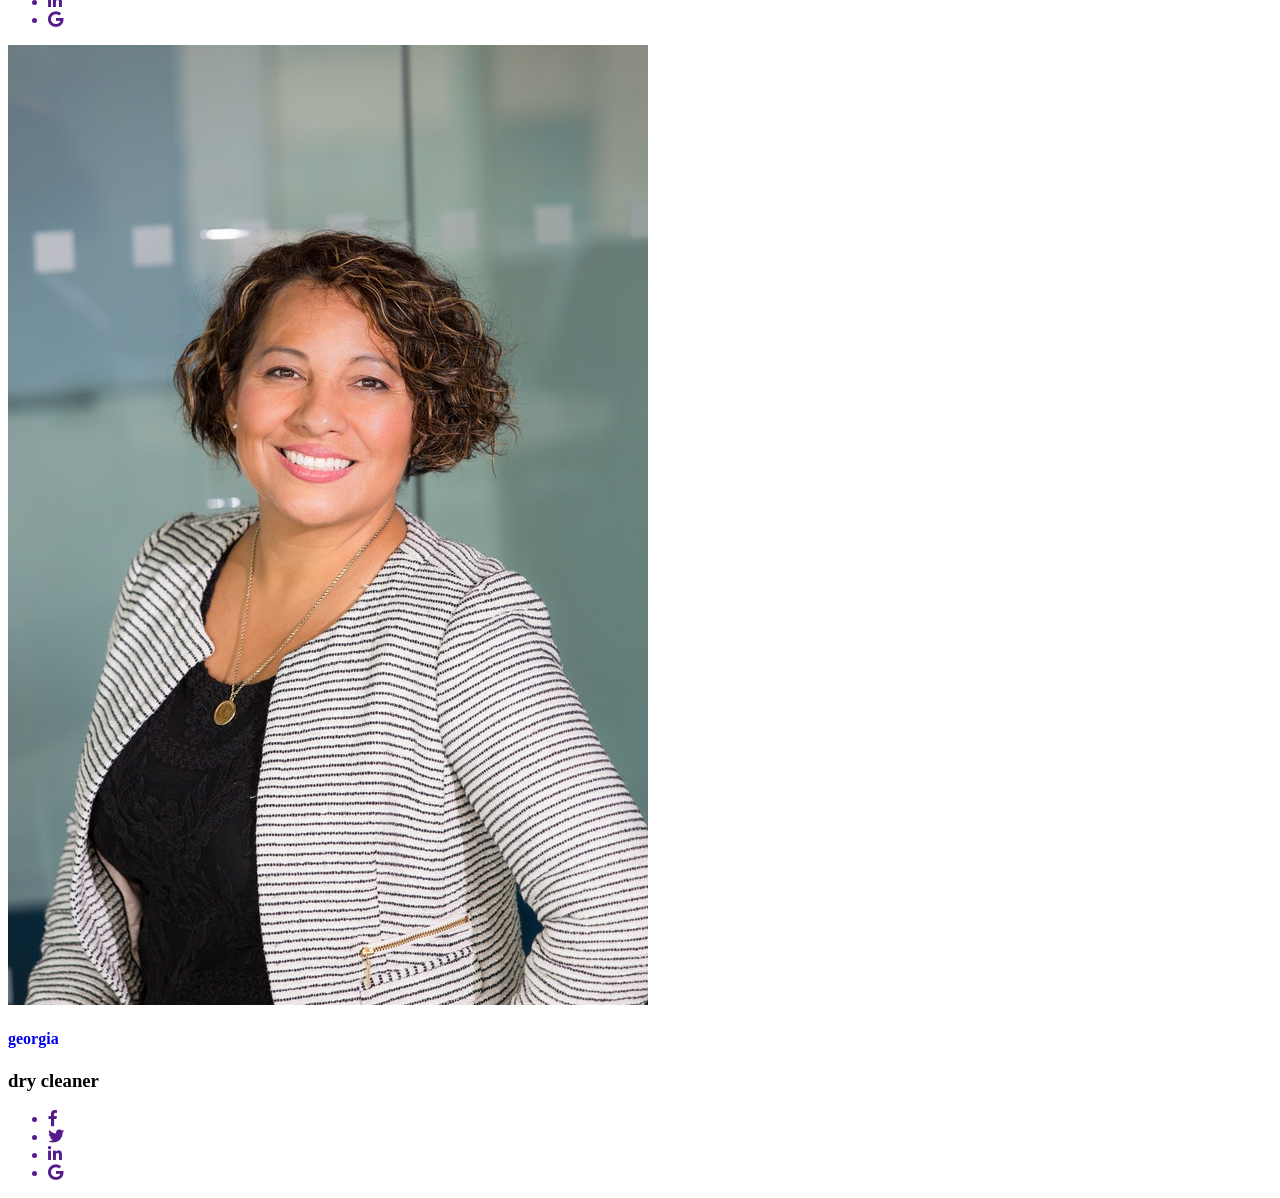
==== commit d99b23f7: "Update index.html" ====
--- a/index.html
+++ b/index.html
@@ -1,10 +1,12 @@
 <!DOCTYPE html>
 <html>
   <head>
-	  <title> hello</title>
+	  
 	  <meta charset="utf-8">
 	<meta name="viewport" content="width=device-width initial-scale=1.0">
-    <link rel="stylesheet" type="text/css" href="style.css">	  
+	  <meta http-equiv=“X-UA-Compatible” content=“ie=edge”>
+    <link rel="stylesheet" type="text/css" href="/hello/style.css" />	
+	  <title> hello</title>
 	 <link href="https://fonts.googleapis.com/css2?family=Josefin+Sans&display=swap" rel="stylesheet">
 	 <link rel="stylesheet" href="https://use.fontawesome.com/releases/v5.15.1/css/all.css" integrity="sha384-vp86vTRFVJgpjF9jiIGPEEqYqlDwgyBgEF109VFjmqGmIY/Y4HV4d3Gp2irVfcrp" crossorigin="anonymous">
     <meta name="viewport"  content="width-device-width,initial-scale=1.0">
